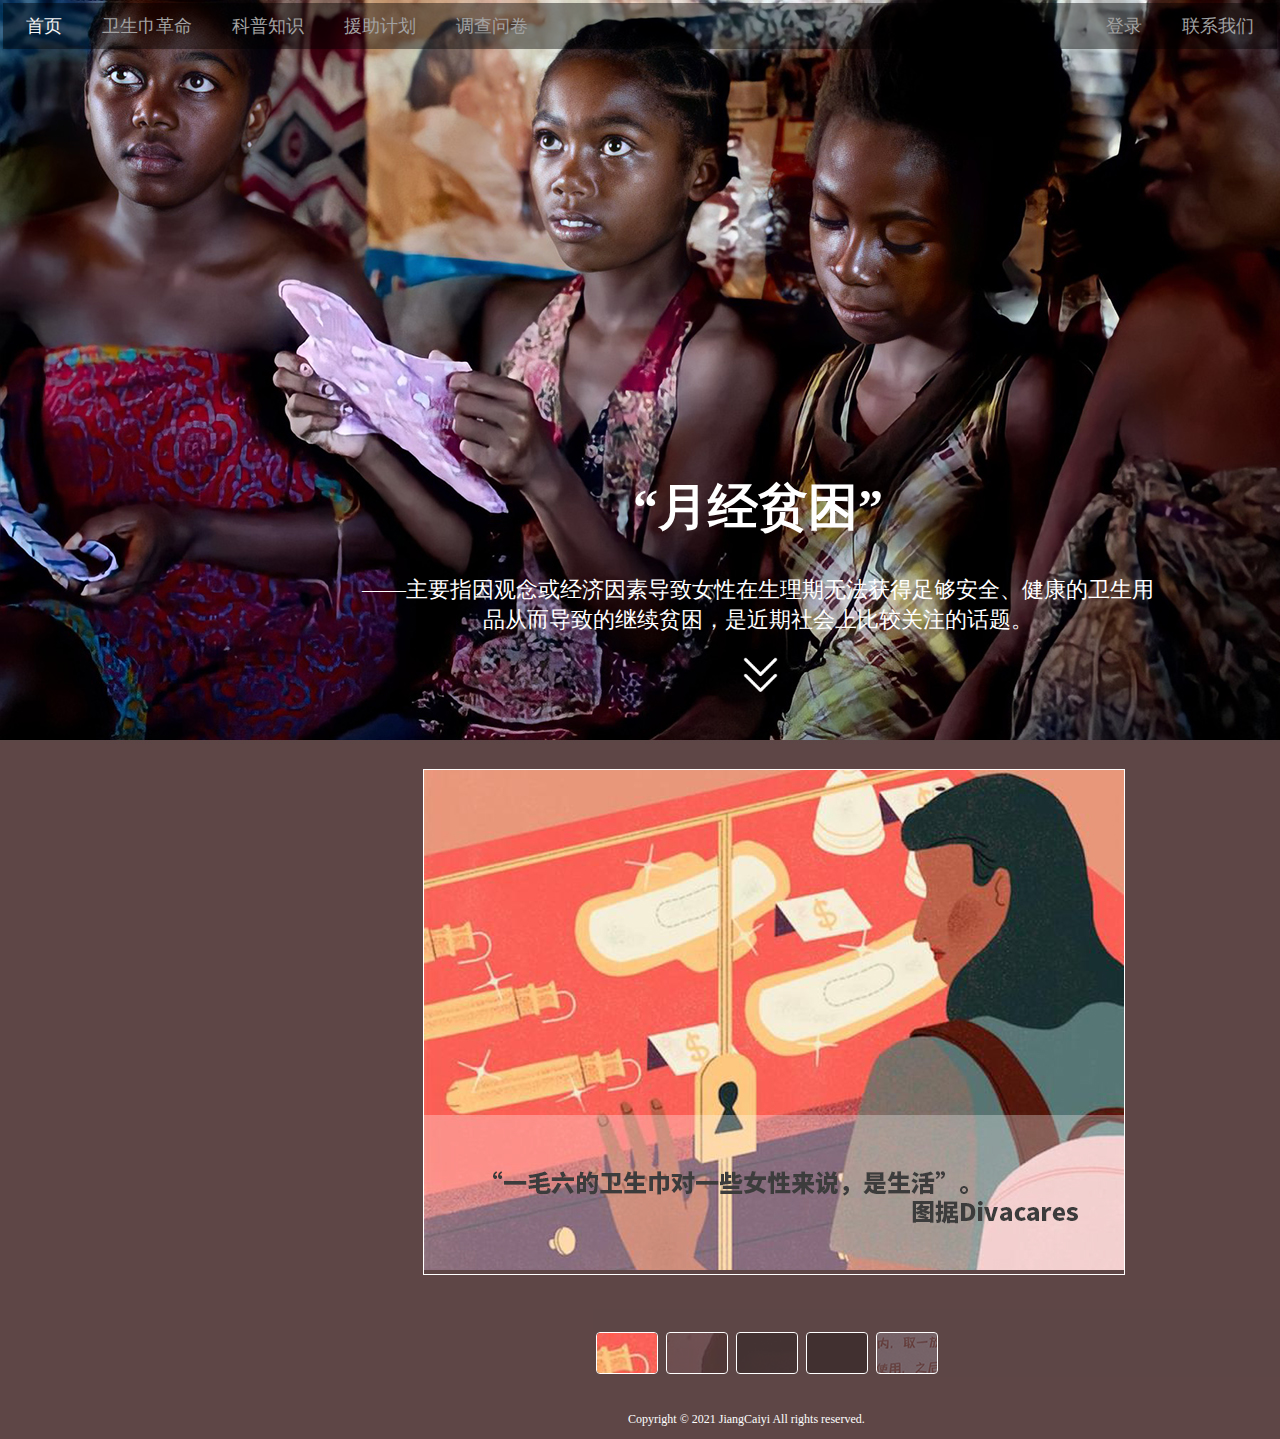
==== index.html @ 92bb64d9 "Add files via upload" ====
<!doctype html>
<html lang="zh">
	<!--HEAD-->
	<head>
		<meta charset="utf-8"><!--字符串集-->
		<title>网页编码</title>
		<link rel="stylesheet" href="style.css"/>
	</head>
	<body class="bg">
	<!--BODY-->
		<ul>
			<div class="left">
				<li><a class="active"  href="#homepage">首页</a></li>
  				<li><a href="#secondpage">卫生巾革命</a></li>
  				<li><a href="#thirdpage">科普知识</a></li>
  				<li><a href="#lastpage">援助计划</a></li>
				<li><a href="#lastpage">调查问卷</a></li>
			</div>
			<div class="right">
				<li><a href="#secondpage">登录</a></li>
				<li><a href="#secondpage">联系我们</a></li>
			</div>
		</ul>
			<!--<div class="img">
				<img src="3fea69cd54034874be8282cf7454e068.jpeg" alt="黑人女孩图" width="1160">
			</div>-->
			<!--<div id="FloatDiv">
				<h2 class="Title">“月经贫困”</h2>
				<p class="introduction">——主要指因观念或经济因素导致女性在生理期无法获得足够安全、健康的卫生用品从而导致的继续贫困，是近期社会上比较关注的话题。</p>
			</div>-->
		<div class="Title">
			<h1 class="MainTitle">“月经贫困”</h1>
			<p class="introduction">——主要指因观念或经济因素导致女性在生理期无法获得足够安全、健康的卫生用品从而导致的继续贫困，是近期社会上比较关注的话题。</p>
		</div>
			<a class="bookmark" href="#A" target="_self">
				<img src="down.png" alt="箭头" width="35">
		</a>
		<div id="gallery">
    		<ul>
 				<li>
            		<span class="touch"><img src="img1.jpg" alt="卫生巾漫画"></span>
 					<div style="display: block">
                		<img src="img1.jpg" alt="卫生巾漫画">
           	 		</div>
        		</li>
        		<li>
            		<span><img src="img2.jpg" alt="印度女孩"></span>
            		<div>
                		<img src="img2.jpg" alt="印度女孩">
            		</div>
       			 </li>
        		<li>
           	 		<span><img src="img3.jpg" alt="卫生棉布"></span>
 
            		<div>
                	<img src="img3.jpg" alt="卫生棉布">
            		</div>
        		</li>
 
        		<li>
            		<span><img src="img4.jpg" alt="匿名分享"></span>
 
            		<div>
                	<img src="img4.jpg" alt="匿名分享">
            		</div>
        		</li>
        		<li>
            		<span><img src="img5.jpg" alt="互助袋"></span>
            		<div>
                	<img src="img5.jpg" alt="互助袋">
            		</div>
        		</li>
    		</ul>
    	<div class="clearfix"></div>
		</div>
	</body>
	<footer>
		<div class="footer">
			<p class="copyright">Copyright © 2021 JiangCaiyi All rights reserved.</p>
		</div>
		<a id="A"></a>
	</footer>
</html>
---- style.css ----
@charset "utf-8";
/* CSS Document */
/*背景颜色*/
			.bg{background:url("mainimg.jpg")}
		/*导航栏*/
			ul {list-style-type:none;
				margin:-5px;
  				padding: 3px;
  				overflow: hidden;
				background:rgba(0,0,0,0.43);
				
			}
			/*浮动方式*/
			.left{float:left}
			.right{float:right}
			li {float: left;}
			/*导航栏方块*/
			li a {display:block;
				  font-family:"思源黑体 CN Heavy";
				  font-size:18px;
  				  color:#A2A2A2;
  				  padding: 8px 20px;
				  text-align: center;
  				  text-decoration: none;
			}
			/*当前停留导航栏字体颜色*/
			li a:hover:not(.active) {color:#F6F6F6}
						   .active {color:#F6F6F6}
			/*首页大图*/
			.img{
				margin-top:0px;
				margin-left:171px
			}
			#FloatDiv{
				position:fixed; 
				width:1160px; 
				height:170px; 
				margin-right:171px;
				visibility:visible; 
				right: 10px;
				bottom: 10px; 
				border: 0px; 
				background:rgba(255,255,255,0.1)}
			.Title{
				margin-top:430px;
				margin-left:350px;
				width:800px;
			}
			.MainTitle{
				color:white;
				font-family:"思源黑体 CN Heavy";
				font-size:50px;
				text-align:center;
			}
			.introduction{
				color:white;
				font-family:"思源黑体 CN Heavy";
				text-align:center;
				font-size:22px;
			}
			.bookmark{
				color:white;
				font-size:26px;
				text-decoration: none;
				margin-top:10px;
				margin-left:735px
			}
		#gallery{
            width: 1000px;
            position: relative;
            margin: 20px 500px;
            min-height: 400px;
            padding: 20px;
        }
 
        #gallery ul
        {
            width: 1000px;
            margin-left:65px;
			margin-top:570px;
			background:#5d4646
        }
 
        #gallery ul li
        {
            
            margin: 20px 8px 0 0;
        }
 
        #gallery ul li span
        {
            display: block;
            position: relative;
            width: 60px;
            height: 40px;
            border: 1px solid #fff;
            -moz-border-radius: 4px;
            -webkit-border-radius: 4px;
            -ms-border-radius: 4px;
            -o-border-radius: 4px;
            border-radius: 4px;
            overflow: hidden;
        }
 
        #gallery  ul li span img
        {
            position: relative;
            top: -200px;
            left: -100px;
            filter: alpha(opacity=30);
            opacity: 0.3;
        }
 
        #gallery ul li span.touch img, #gallery ul li:hover span img
        {
            opacity: 1;
            filter: alpha(opacity=100);
        }
 
        #gallery ul li:hover div
        {
            display: block;
        }
 
        #gallery ul li div  img
        {
            width: 700px;
            height: 500px;
        }
 
        #gallery ul li div
        {
            display: none;
            position: absolute;
            top: 50px;
            left: -85px;
            border: 1px solid #fff;
        }
		.galleryimg{display: block;}
        .clearfix
        {
            clear: both;
        }
		.copyright{
			color:white;
			font-family:"Adobe 宋体 Std L";
			font-size:12px;
			margin-left:620px
		}
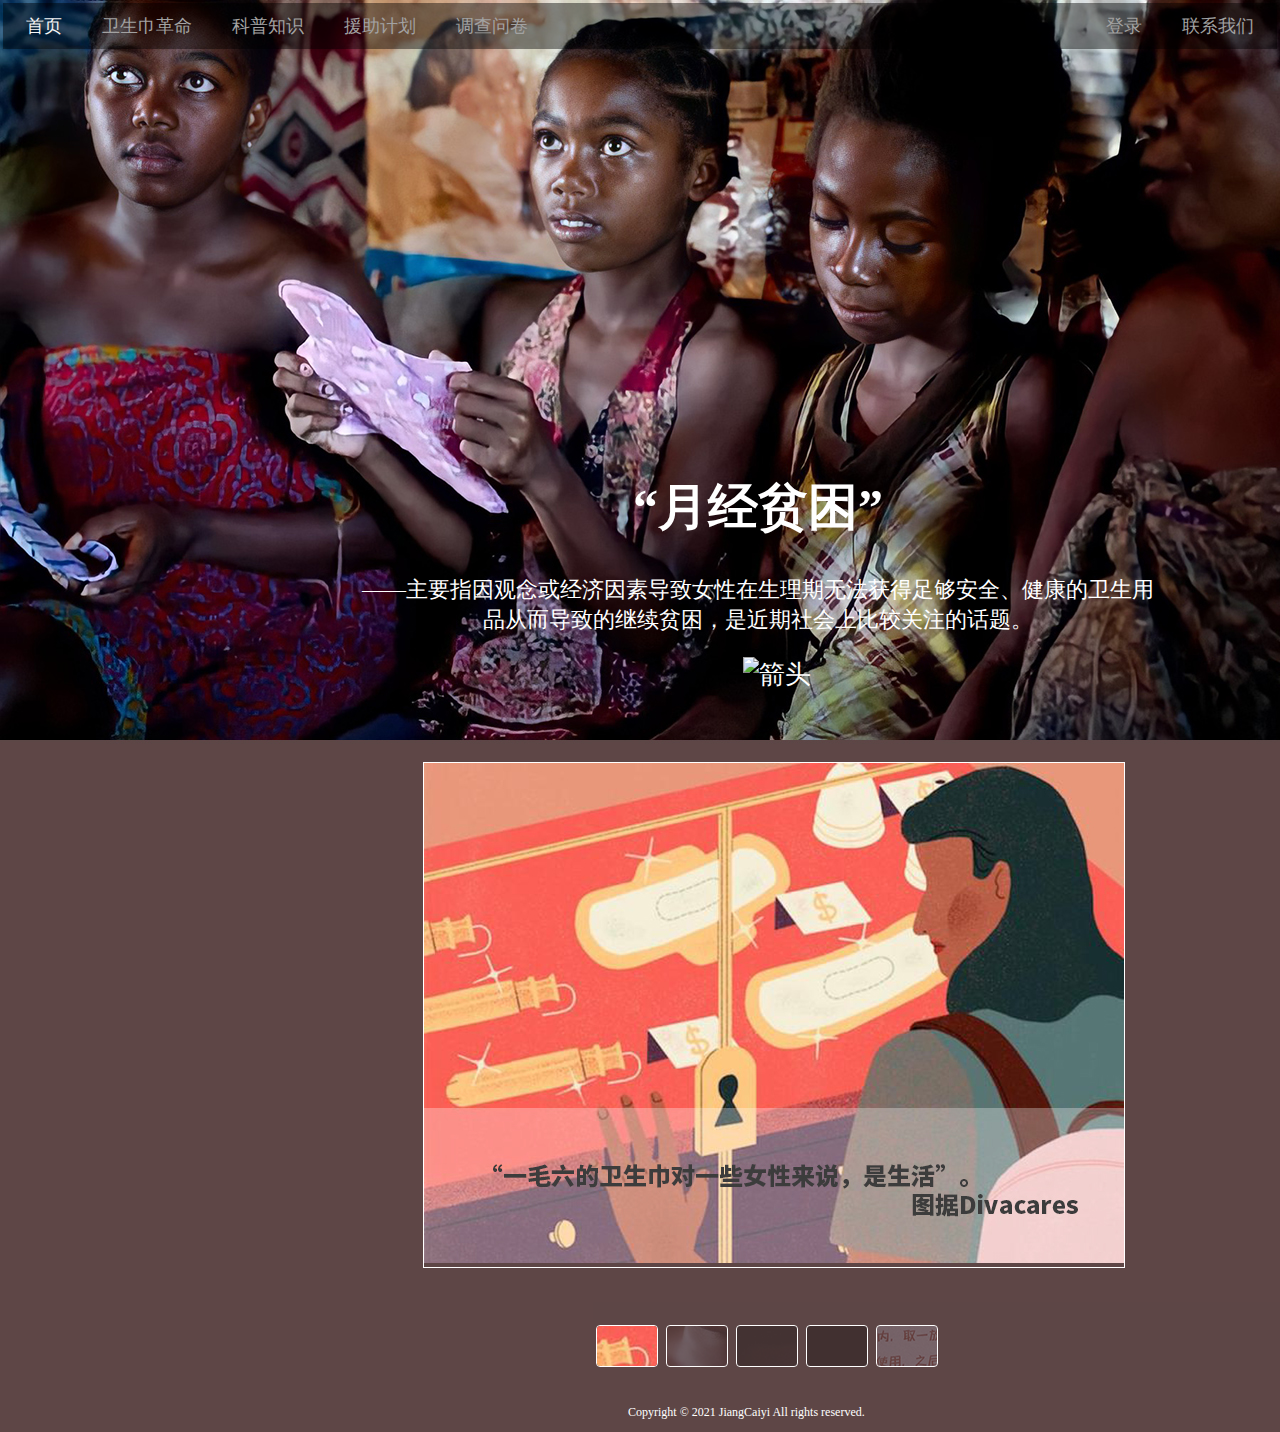
==== commit 04427245: "Add files via upload" ====
--- a/index.html
+++ b/index.html
@@ -4,7 +4,7 @@
 	<head>
 		<meta charset="utf-8"><!--字符串集-->
 		<title>网页编码</title>
-		<link rel="stylesheet" href="style.css"/>
+		<link rel="stylesheet" href="css/style.css">
 	</head>
 	<body class="bg">
 	<!--BODY-->
@@ -38,36 +38,36 @@
 		<div id="gallery">
     		<ul>
  				<li>
-            		<span class="touch"><img src="img1.jpg" alt="卫生巾漫画"></span>
+            		<span class="touch"><img src="img/img1.jpg" alt="卫生巾漫画"></span>
  					<div style="display: block">
-                		<img src="img1.jpg" alt="卫生巾漫画">
+                		<img src="img/img1.jpg" alt="卫生巾漫画">
            	 		</div>
         		</li>
         		<li>
-            		<span><img src="img2.jpg" alt="印度女孩"></span>
+            		<span><img src="img/mainimg.jpg" alt="印度女孩"></span>
             		<div>
-                		<img src="img2.jpg" alt="印度女孩">
+                		<img src"img/mainimg.jpg" alt="印度女孩">
             		</div>
        			 </li>
         		<li>
-           	 		<span><img src="img3.jpg" alt="卫生棉布"></span>
+           	 		<span><img src="img/img3.jpg" alt="卫生棉布"></span>
  
             		<div>
-                	<img src="img3.jpg" alt="卫生棉布">
+                	<img src="img/img3.jpg" alt="卫生棉布">
             		</div>
         		</li>
  
         		<li>
-            		<span><img src="img4.jpg" alt="匿名分享"></span>
+            		<span><img src="img/img4.jpg" alt="匿名分享"></span>
  
             		<div>
-                	<img src="img4.jpg" alt="匿名分享">
+                	<img src="img/img4.jpg" alt="匿名分享">
             		</div>
         		</li>
         		<li>
-            		<span><img src="img5.jpg" alt="互助袋"></span>
+            		<span><img src="img/img5.jpg" alt="互助袋"></span>
             		<div>
-                	<img src="img5.jpg" alt="互助袋">
+                	<img src="img/img5.jpg" alt="互助袋">
             		</div>
         		</li>
     		</ul>
--- a/css/style.css
+++ b/css/style.css
@@ -0,0 +1,149 @@
+@charset "utf-8";
+/* CSS Document */
+/*背景颜色*/
+			.bg{background:url("../img/mainimg.jpg")}
+		/*导航栏*/
+			ul {list-style-type:none;
+				margin:-5px;
+  				padding: 3px;
+  				overflow: hidden;
+				background:rgba(0,0,0,0.43);
+				
+			}
+			/*浮动方式*/
+			.left{float:left}
+			.right{float:right}
+			li {float: left;}
+			/*导航栏方块*/
+			li a {display:block;
+				  font-family:"思源黑体 CN Heavy";
+				  font-size:18px;
+  				  color:#A2A2A2;
+  				  padding: 8px 20px;
+				  text-align: center;
+  				  text-decoration: none;
+			}
+			/*当前停留导航栏字体颜色*/
+			li a:hover:not(.active) {color:#F6F6F6}
+						   .active {color:#F6F6F6}
+			/*首页大图*/
+			.img{
+				margin-top:0px;
+				margin-left:171px
+			}
+			#FloatDiv{
+				position:fixed; 
+				width:1160px; 
+				height:170px; 
+				margin-right:171px;
+				visibility:visible; 
+				right: 10px;
+				bottom: 10px; 
+				border: 0px; 
+				background:rgba(255,255,255,0.1)}
+			.Title{
+				margin-top:430px;
+				margin-left:350px;
+				width:800px;
+			}
+			.MainTitle{
+				color:white;
+				font-family:"思源黑体 CN Heavy";
+				font-size:50px;
+				text-align:center;
+			}
+			.introduction{
+				color:white;
+				font-family:"思源黑体 CN Heavy";
+				text-align:center;
+				font-size:22px;
+			}
+			.bookmark{
+				color:white;
+				font-size:26px;
+				text-decoration: none;
+				margin-top:10px;
+				margin-left:735px
+			}
+		#gallery{
+            width: 1000px;
+            position: relative;
+            margin: 20px 500px;
+            min-height: 400px;
+            padding: 20px;
+        }
+ 
+        #gallery ul
+        {
+            width: 1000px;
+            margin-left:65px;
+			margin-top:570px;
+			background:#5d4646
+        }
+ 
+        #gallery ul li
+        {
+            
+            margin: 20px 8px 0 0;
+        }
+ 
+        #gallery ul li span
+        {
+            display: block;
+            position: relative;
+            width: 60px;
+            height: 40px;
+            border: 1px solid #fff;
+            -moz-border-radius: 4px;
+            -webkit-border-radius: 4px;
+            -ms-border-radius: 4px;
+            -o-border-radius: 4px;
+            border-radius: 4px;
+            overflow: hidden;
+        }
+ 
+        #gallery  ul li span img
+        {
+            position: relative;
+            top: -200px;
+            left: -100px;
+            filter: alpha(opacity=30);
+            opacity: 0.3;
+        }
+ 
+        #gallery ul li span.touch img, #gallery ul li:hover span img
+        {
+            opacity: 1;
+            filter: alpha(opacity=100);
+        }
+ 
+        #gallery ul li:hover div
+        {
+            display: block;
+        }
+ 
+        #gallery ul li div  img
+        {
+            width: 700px;
+            height: 500px;
+        }
+ 
+        #gallery ul li div
+        {
+            display: none;
+            position: absolute;
+            top: 50px;
+            left: -85px;
+            border: 1px solid #fff;
+        }
+		.galleryimg{display: block;}
+        .clearfix
+        {
+            clear: both;
+        }
+		.copyright{
+			color:white;
+			font-family:"Adobe 宋体 Std L";
+			font-size:12px;
+			margin-left:620px
+		}
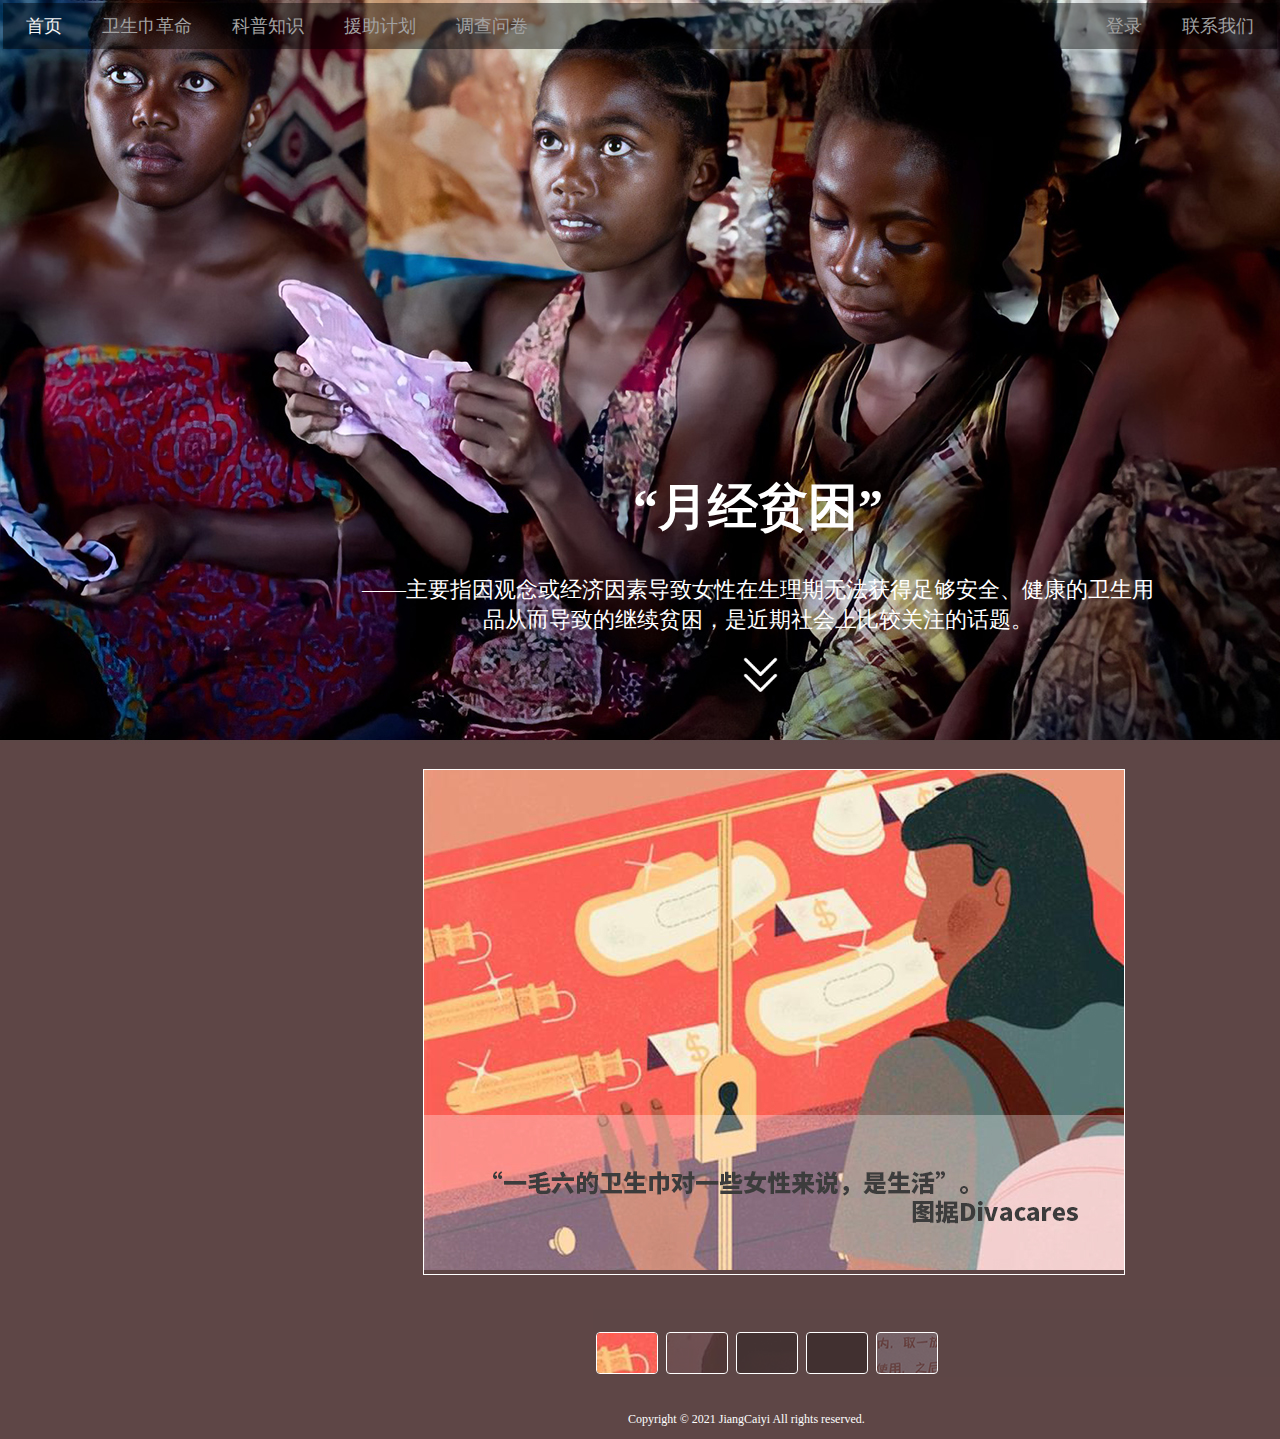
==== commit f6285827: "Add files via upload" ====
--- a/index.html
+++ b/index.html
@@ -33,7 +33,7 @@
 			<p class="introduction">——主要指因观念或经济因素导致女性在生理期无法获得足够安全、健康的卫生用品从而导致的继续贫困，是近期社会上比较关注的话题。</p>
 		</div>
 			<a class="bookmark" href="#A" target="_self">
-				<img src="down.png" alt="箭头" width="35">
+				<img src="img/down.png" alt="箭头" width="35">
 		</a>
 		<div id="gallery">
     		<ul>
@@ -44,9 +44,9 @@
            	 		</div>
         		</li>
         		<li>
-            		<span><img src="img/mainimg.jpg" alt="印度女孩"></span>
+            		<span><img src="img/img2.jpg" alt="印度女孩"></span>
             		<div>
-                		<img src"img/mainimg.jpg" alt="印度女孩">
+                		<img src="img/img2.jpg" alt="印度女孩">
             		</div>
        			 </li>
         		<li>
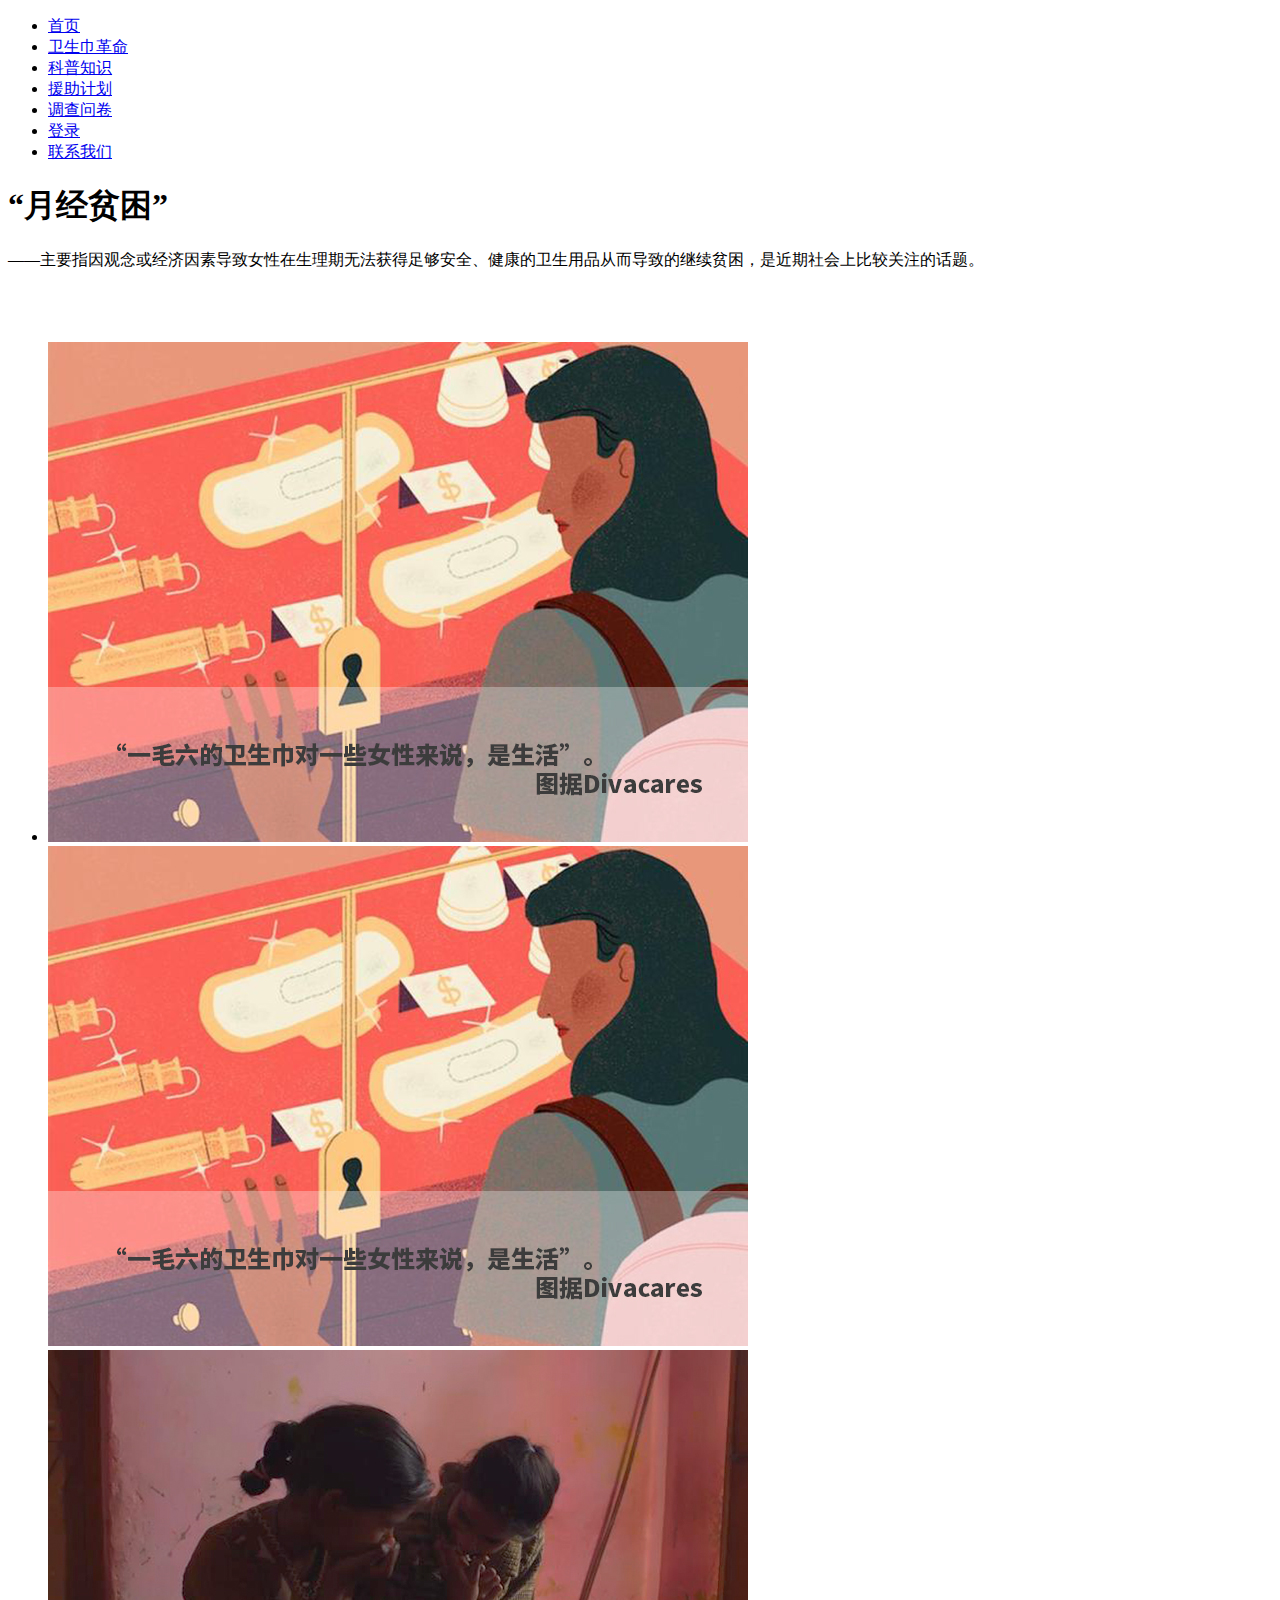
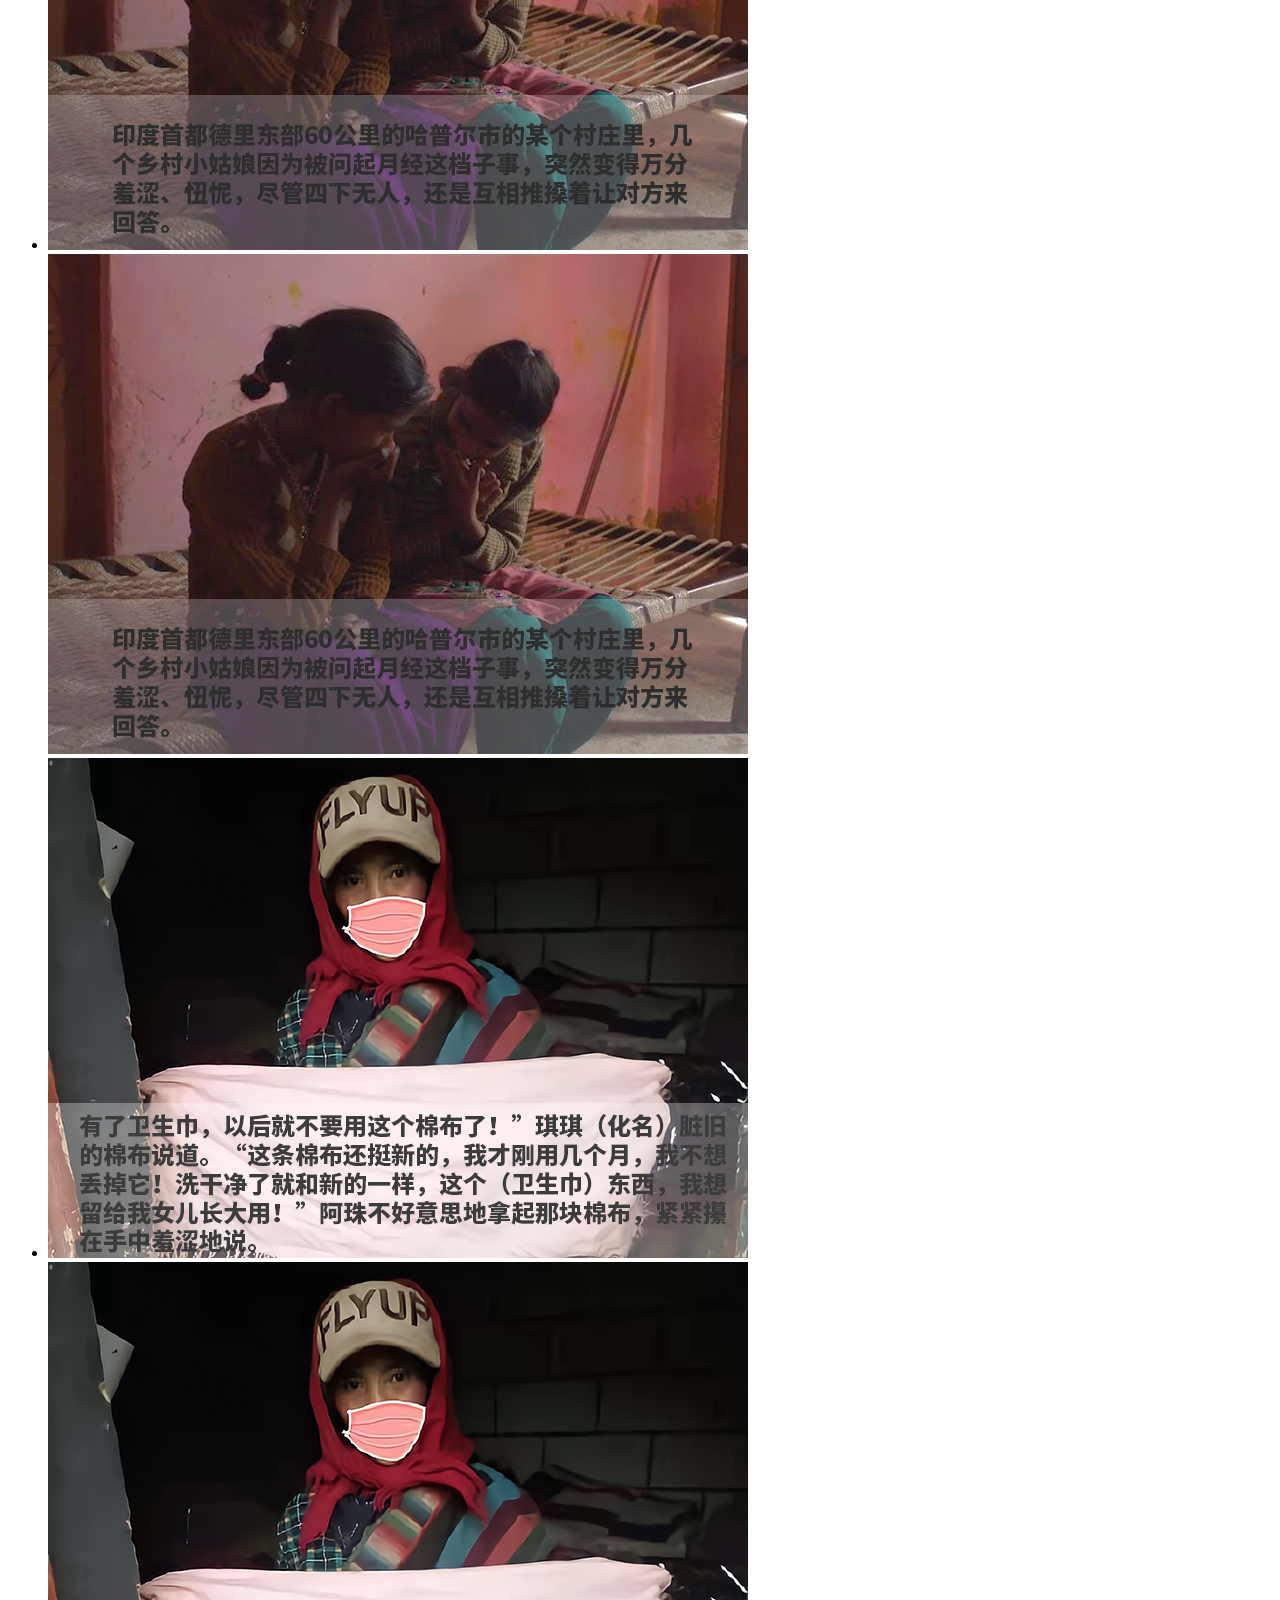
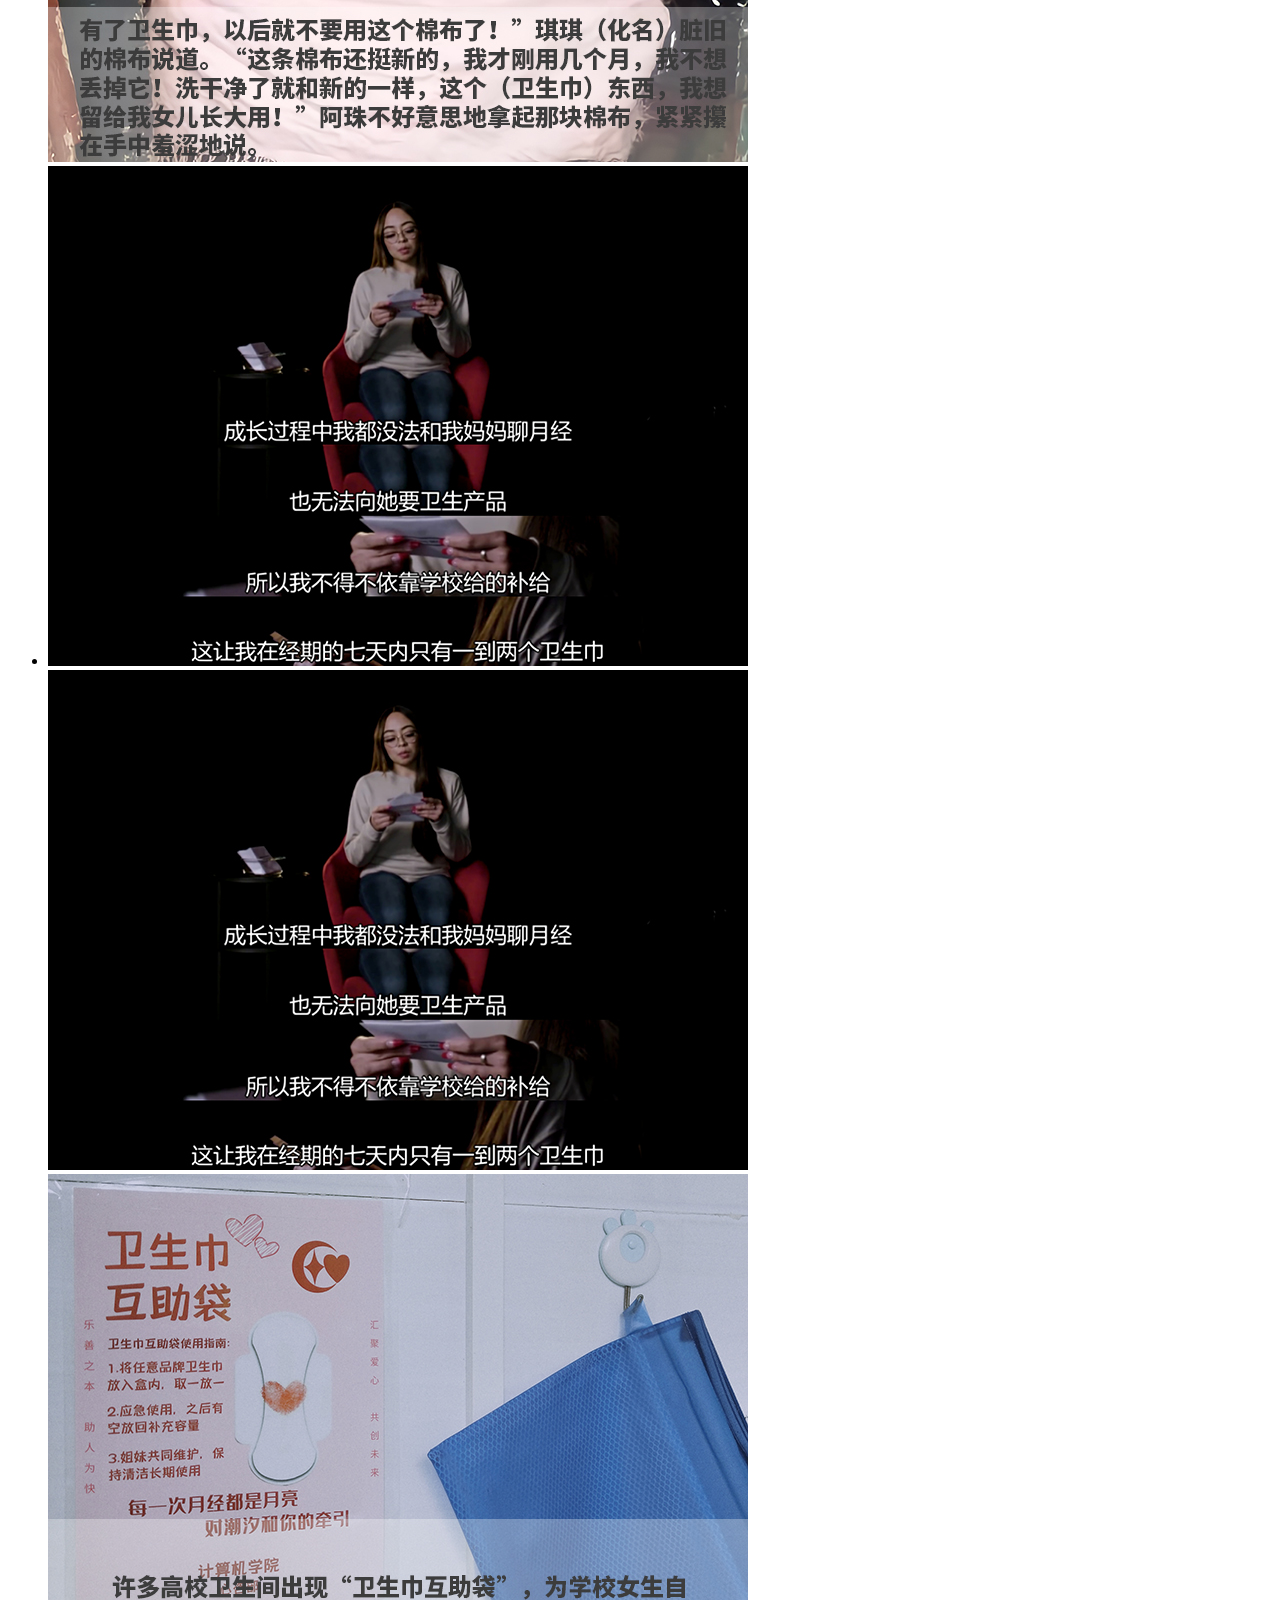
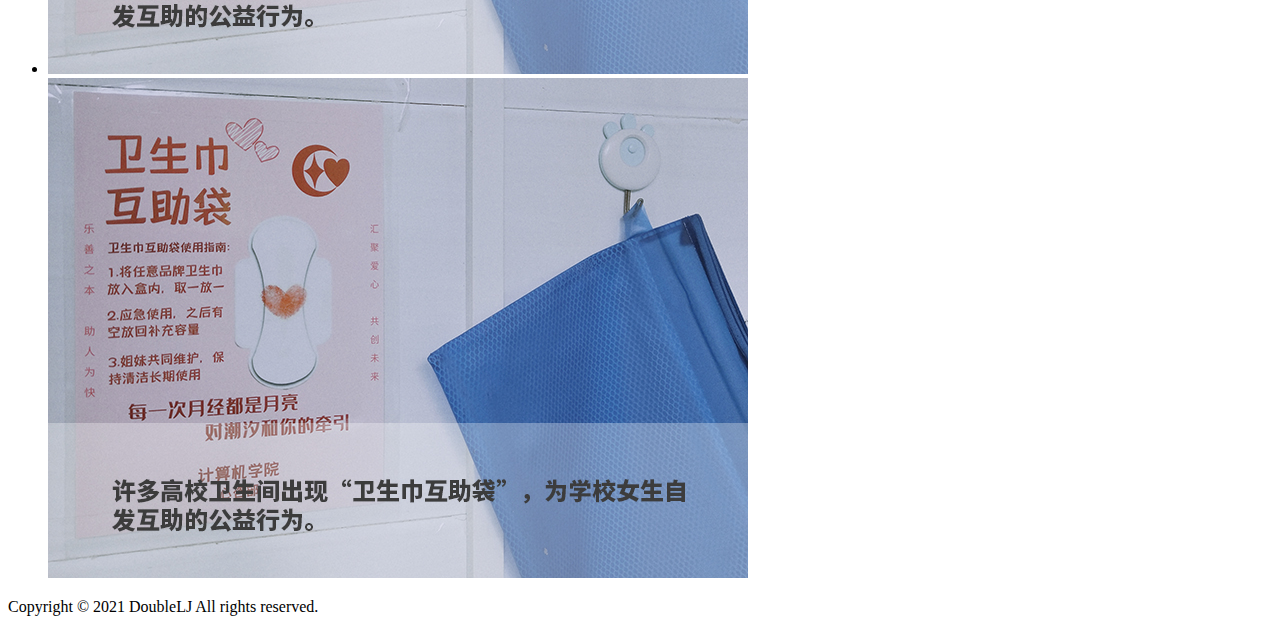
==== commit 263c5563: "Update index.html" ====
--- a/index.html
+++ b/index.html
@@ -3,31 +3,20 @@
 	<!--HEAD-->
 	<head>
 		<meta charset="utf-8"><!--字符串集-->
-		<title>网页编码</title>
-		<link rel="stylesheet" href="css/style.css">
+		<title>被忽视的“月经贫困”</title>
+		<link rel="stylesheet" href="css/index.css">
 	</head>
 	<body class="bg">
 	<!--BODY-->
-		<ul>
-			<div class="left">
-				<li><a class="active"  href="#homepage">首页</a></li>
-  				<li><a href="#secondpage">卫生巾革命</a></li>
-  				<li><a href="#thirdpage">科普知识</a></li>
-  				<li><a href="#lastpage">援助计划</a></li>
-				<li><a href="#lastpage">调查问卷</a></li>
-			</div>
-			<div class="right">
-				<li><a href="#secondpage">登录</a></li>
-				<li><a href="#secondpage">联系我们</a></li>
-			</div>
-		</ul>
-			<!--<div class="img">
-				<img src="3fea69cd54034874be8282cf7454e068.jpeg" alt="黑人女孩图" width="1160">
-			</div>-->
-			<!--<div id="FloatDiv">
-				<h2 class="Title">“月经贫困”</h2>
-				<p class="introduction">——主要指因观念或经济因素导致女性在生理期无法获得足够安全、健康的卫生用品从而导致的继续贫困，是近期社会上比较关注的话题。</p>
-			</div>-->
+			<ul>
+				<li class="left"><a class="active"  href="#homepage">首页</a></li>
+  				<li class="left"><a href="201918340314-jinwenai-1401/weishengjingeming-201918340314-jinwenai.html">卫生巾革命</a></li>
+  				<li class="left"><a href="201918340314-jinwenai-1401/kepuzhishi-201918340314-jinwenai.html">科普知识</a></li>
+  				<li class="left"><a href="201918340316-lixiaoxu-1401/yuanzhujihua-201918340316-lixiaoxu.html">援助计划</a></li>
+				<li class="left"><a href="201918340317-liying-1401/xingbiexuanze-201918340317-liying.html">调查问卷</a></li>
+				<li class="right"><a href="201918340316-lixiaoxu-1401/denglu-201918340316-lixiaoxu.html">登录</a></li>
+				<li class="right"><a href="mailto:1252951871@qq.com" target="_blank">联系我们</a></li>
+			</ul>
 		<div class="Title">
 			<h1 class="MainTitle">“月经贫困”</h1>
 			<p class="introduction">——主要指因观念或经济因素导致女性在生理期无法获得足够安全、健康的卫生用品从而导致的继续贫困，是近期社会上比较关注的话题。</p>
@@ -73,11 +62,11 @@
     		</ul>
     	<div class="clearfix"></div>
 		</div>
-	</body>
-	<footer>
-		<div class="footer">
-			<p class="copyright">Copyright © 2021 JiangCaiyi All rights reserved.</p>
+		<footer>
+		<div>
+			<p class="copyright">Copyright © 2021 DoubleLJ All rights reserved.</p>
 		</div>
 		<a id="A"></a>
-	</footer>
+		</footer>
+	</body>
 </html>
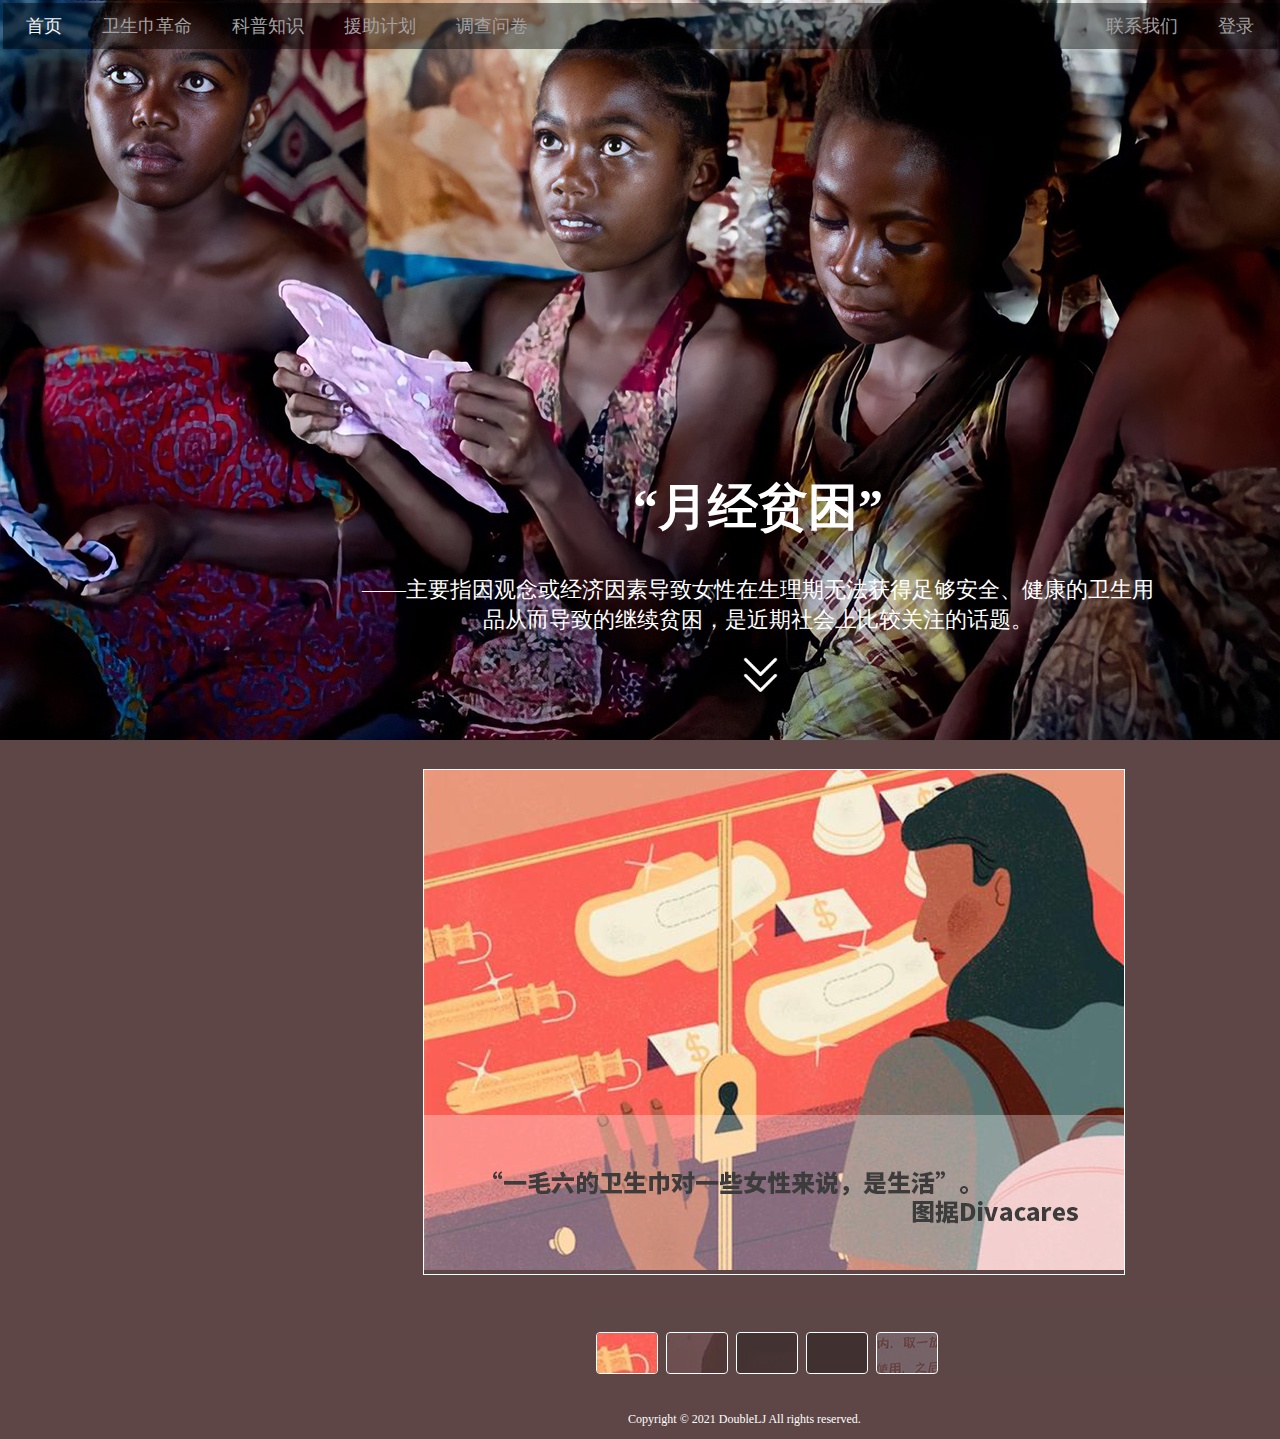
==== commit ba80446b: "Update index.html" ====
--- a/index.html
+++ b/index.html
@@ -9,12 +9,12 @@
 	<body class="bg">
 	<!--BODY-->
 			<ul>
-				<li class="left"><a class="active"  href="#homepage">首页</a></li>
-  				<li class="left"><a href="201918340314-jinwenai-1401/weishengjingeming-201918340314-jinwenai.html">卫生巾革命</a></li>
-  				<li class="left"><a href="201918340314-jinwenai-1401/kepuzhishi-201918340314-jinwenai.html">科普知识</a></li>
-  				<li class="left"><a href="201918340316-lixiaoxu-1401/yuanzhujihua-201918340316-lixiaoxu.html">援助计划</a></li>
-				<li class="left"><a href="201918340317-liying-1401/xingbiexuanze-201918340317-liying.html">调查问卷</a></li>
-				<li class="right"><a href="201918340316-lixiaoxu-1401/denglu-201918340316-lixiaoxu.html">登录</a></li>
+				<li class="left"><a class="active"  href="index.html">首页</a></li>
+  				<li class="left"><a href="201918340314-jinwenai-1501/weishengjingeming-201918340314-jinwenai.html">卫生巾革命</a></li>
+  				<li class="left"><a href="201918340314-jinwenai-1501/kepuzhishi-201918340314-jinwenai.html">科普知识</a></li>
+  				<li class="left"><a href="201918340316-lixiaoxu-1501/yuanzhujihua-201918340316-lixiaoxu.html">援助计划</a></li>
+				<li class="left"><a href="201918340317-liying-1501/xingbiexuanze-201918340317-liying.html">调查问卷</a></li>
+				<li class="right"><a href="201918340316-lixiaoxu-1501/denglu-201918340316-lixiaoxu.html">登录</a></li>
 				<li class="right"><a href="mailto:1252951871@qq.com" target="_blank">联系我们</a></li>
 			</ul>
 		<div class="Title">
--- a/css/index.css
+++ b/css/index.css
@@ -0,0 +1,149 @@
+@charset "utf-8";
+/* CSS Document */
+/*背景颜色*/
+			.bg{background:url("../img/mainimg.jpg")}
+		/*导航栏*/
+			ul {list-style-type:none;
+				margin:-5px;
+  				padding: 3px;
+  				overflow: hidden;
+				background:rgba(0,0,0,0.43);
+				
+			}
+			/*浮动方式*/
+			.left{float:left}
+			.right{float:right}
+			li {float: left;}
+			/*导航栏方块*/
+			li a {display:block;
+				  font-family:"思源黑体 CN Heavy";
+				  font-size:18px;
+  				  color:#A2A2A2;
+  				  padding: 8px 20px;
+				  text-align: center;
+  				  text-decoration: none;
+			}
+			/*当前停留导航栏字体颜色*/
+			li a:hover:not(.active) {color:#F6F6F6}
+						   .active {color:#F6F6F6}
+			/*首页大图*/
+			.img{
+				margin-top:0px;
+				margin-left:171px
+			}
+			#FloatDiv{
+				position:fixed; 
+				width:1160px; 
+				height:170px; 
+				margin-right:171px;
+				visibility:visible; 
+				right: 10px;
+				bottom: 10px; 
+				border: 0px; 
+				background:rgba(255,255,255,0.1)}
+			.Title{
+				margin-top:430px;
+				margin-left:350px;
+				width:800px;
+			}
+			.MainTitle{
+				color:white;
+				font-family:"思源黑体 CN Heavy";
+				font-size:50px;
+				text-align:center;
+			}
+			.introduction{
+				color:white;
+				font-family:"思源黑体 CN Heavy";
+				text-align:center;
+				font-size:22px;
+			}
+			.bookmark{
+				color:white;
+				font-size:26px;
+				text-decoration: none;
+				margin-top:10px;
+				margin-left:735px
+			}
+		#gallery{
+            width: 1000px;
+            position: relative;
+            margin: 20px 500px;
+            min-height: 400px;
+            padding: 20px;
+        }
+ 
+        #gallery ul
+        {
+            width: 1000px;
+            margin-left:65px;
+			margin-top:570px;
+			background:#5d4646
+        }
+ 
+        #gallery ul li
+        {
+            
+            margin: 20px 8px 0 0;
+        }
+ 
+        #gallery ul li span
+        {
+            display: block;
+            position: relative;
+            width: 60px;
+            height: 40px;
+            border: 1px solid #fff;
+            -moz-border-radius: 4px;
+            -webkit-border-radius: 4px;
+            -ms-border-radius: 4px;
+            -o-border-radius: 4px;
+            border-radius: 4px;
+            overflow: hidden;
+        }
+ 
+        #gallery  ul li span img
+        {
+            position: relative;
+            top: -200px;
+            left: -100px;
+            filter: alpha(opacity=30);
+            opacity: 0.3;
+        }
+ 
+        #gallery ul li span.touch img, #gallery ul li:hover span img
+        {
+            opacity: 1;
+            filter: alpha(opacity=100);
+        }
+ 
+        #gallery ul li:hover div
+        {
+            display: block;
+        }
+ 
+        #gallery ul li div  img
+        {
+            width: 700px;
+            height: 500px;
+        }
+ 
+        #gallery ul li div
+        {
+            display: none;
+            position: absolute;
+            top: 50px;
+            left: -85px;
+            border: 1px solid #fff;
+        }
+		.galleryimg{display: block;}
+        .clearfix
+        {
+            clear: both;
+        }
+		.copyright{
+			color:white;
+			font-family:"Adobe 宋体 Std L";
+			font-size:12px;
+			margin-left:620px
+		}
